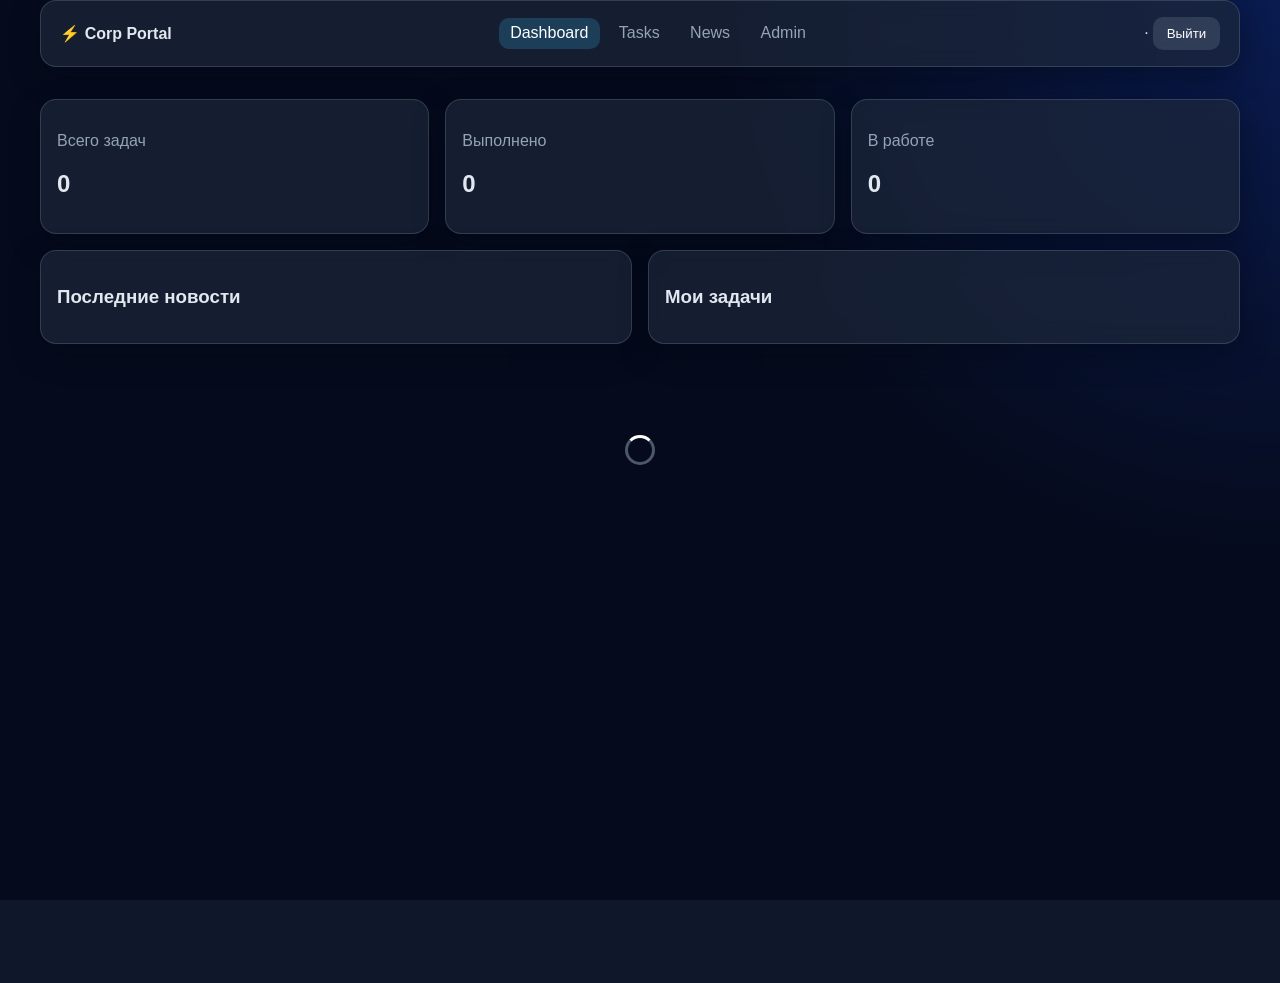
==== public/index.html @ 1dbb8d90 "feat: corporate portal MVP" ====
<!doctype html>
<html lang="ru">

<head>
    <meta charset="UTF-8">
    <meta name="viewport" content="width=device-width,initial-scale=1.0">
    <title>Dashboard</title>
    <link rel="stylesheet" href="assets/css/style.css">
</head>

<body>
    <div id="globalLoader" class="loader hidden">
        <div class="spinner"></div>
    </div>
    <div id="toastWrap" class="toast-wrap"></div>
    <header class="card header container"><b>⚡ Corp Portal</b>
        <nav class="nav"><a class="active" href="index.html">Dashboard</a><a href="tasks.html">Tasks</a><a
                href="news.html">News</a><a id="adminLink" href="admin.html">Admin</a></nav>
        <div><span id="currentUserName"></span> · <span id="currentUserRole"></span> <button id="logoutBtn"
                class="btn secondary">Выйти</button></div>
    </header>
    <main class="page">
        <div class="container grid">
            <section class="grid" style="grid-template-columns:repeat(auto-fit,minmax(220px,1fr))">
                <article class="card" style="padding:1rem">
                    <p class="muted">Всего задач</p>
                    <h2 id="t">0</h2>
                </article>
                <article class="card" style="padding:1rem">
                    <p class="muted">Выполнено</p>
                    <h2 id="c">0</h2>
                </article>
                <article class="card" style="padding:1rem">
                    <p class="muted">В работе</p>
                    <h2 id="p">0</h2>
                </article>
            </section>
            <section class="grid" style="grid-template-columns:repeat(auto-fit,minmax(320px,1fr))">
                <article class="card" style="padding:1rem">
                    <h3>Последние новости</h3>
                    <ul id="n"></ul>
                </article>
                <article class="card" style="padding:1rem">
                    <h3>Мои задачи</h3>
                    <ul id="m"></ul>
                </article>
            </section>
        </div>
    </main>
    <script type="module">
        import { initLayout } from './assets/js/app.js'; import { api } from './assets/js/api.js'; import { loading } from './assets/js/components/ui.js';
        const esc = s => String(s ?? '').replace(/[&<>"']/g, m => ({ '&': '&amp;', '<': '&lt;', '>': '&gt;', '"': '&quot;', "'": '&#039;' }[m]));
        (async () => { loading(true); await initLayout(); const d = await api.dashboard(); t.textContent = d.stats.total; c.textContent = d.stats.completed; p.textContent = d.stats.in_progress; n.innerHTML = d.latest_news.map(x => `<li>${esc(x.title)} <span class='muted'>${esc(x.author_name || '')}</span></li>`).join('') || '<li>Нет новостей</li>'; m.innerHTML = d.my_tasks.map(x => `<li>${esc(x.title)} <span class='badge ${x.status}'>${x.status}</span></li>`).join('') || '<li>Нет задач</li>'; loading(false); })();
    </script>
</body>

</html>
---- public/assets/css/style.css ----
:root{--bg:#0f172a;--bg2:#1e293b;--card:rgba(30,41,59,.68);--text:#e2e8f0;--muted:#94a3b8;--border:rgba(148,163,184,.24);--pri:#38bdf8;--sec:#a855f7;--ok:#22c55e;--warn:#f59e0b;--danger:#ef4444}
*{box-sizing:border-box}html,body{margin:0;padding:0;font-family:Inter,Segoe UI,sans-serif;background:radial-gradient(circle at top right,#1d4ed8,var(--bg) 35%);color:var(--text)}.page{min-height:100vh;padding:1rem}.container{max-width:1200px;margin:0 auto}.card{background:var(--card);border:1px solid var(--border);backdrop-filter:blur(12px);border-radius:16px;box-shadow:0 10px 30px rgba(2,8,23,.45)}.header{display:flex;gap:1rem;justify-content:space-between;align-items:center;padding:1rem 1.2rem;margin-bottom:1rem}.nav{display:flex;gap:.5rem;flex-wrap:wrap}.nav a{padding:.4rem .7rem;border-radius:10px;color:var(--muted);text-decoration:none;transition:.3s}.nav a:hover,.nav a.active{color:#fff;background:rgba(56,189,248,.2)}button,.btn{border:none;border-radius:10px;padding:.55rem .85rem;background:linear-gradient(120deg,var(--pri),var(--sec));color:#fff;cursor:pointer;transition:.3s}.btn.secondary{background:rgba(148,163,184,.2)}.btn.danger{background:linear-gradient(120deg,#ef4444,#f97316)}input,select,textarea{width:100%;border:1px solid var(--border);border-radius:10px;padding:.65rem .75rem;background:rgba(15,23,42,.55);color:var(--text)}.toolbar{display:grid;gap:.75rem;grid-template-columns:repeat(auto-fit,minmax(170px,1fr));padding:1rem;margin-bottom:1rem}.grid{display:grid;gap:1rem}.tasks{grid-template-columns:repeat(auto-fit,minmax(260px,1fr))}.task{padding:1rem}.muted{color:var(--muted)}.badge{display:inline-flex;padding:.2rem .6rem;border-radius:999px;font-size:.75rem}.pending{background:rgba(245,158,11,.18);color:#fbbf24}.in_progress{background:rgba(56,189,248,.2);color:#7dd3fc}.completed{background:rgba(34,197,94,.2);color:#86efac}.low{background:rgba(148,163,184,.2);color:#cbd5e1}.medium{background:rgba(168,85,247,.2);color:#d8b4fe}.high{background:rgba(239,68,68,.2);color:#fca5a5}.modal{position:fixed;inset:0;background:rgba(2,6,23,.7);display:none;align-items:center;justify-content:center}.modal.open{display:flex}.modal-box{width:min(640px,95%);padding:1rem}.toast-wrap{position:fixed;right:1rem;bottom:1rem;display:grid;gap:.5rem}.toast{padding:.7rem .9rem;border-radius:10px}.toast.success{background:#16a34a}.toast.error{background:#dc2626}.loader{position:fixed;inset:0;background:rgba(2,6,23,.7);display:grid;place-items:center}.spinner{width:30px;height:30px;border:3px solid rgba(148,163,184,.5);border-top-color:#fff;border-radius:50%;animation:s 1s linear infinite}.hidden{display:none!important}@keyframes s{to{transform:rotate(360deg)}}::-webkit-scrollbar{width:10px}::-webkit-scrollbar-thumb{background:rgba(56,189,248,.4);border-radius:999px}
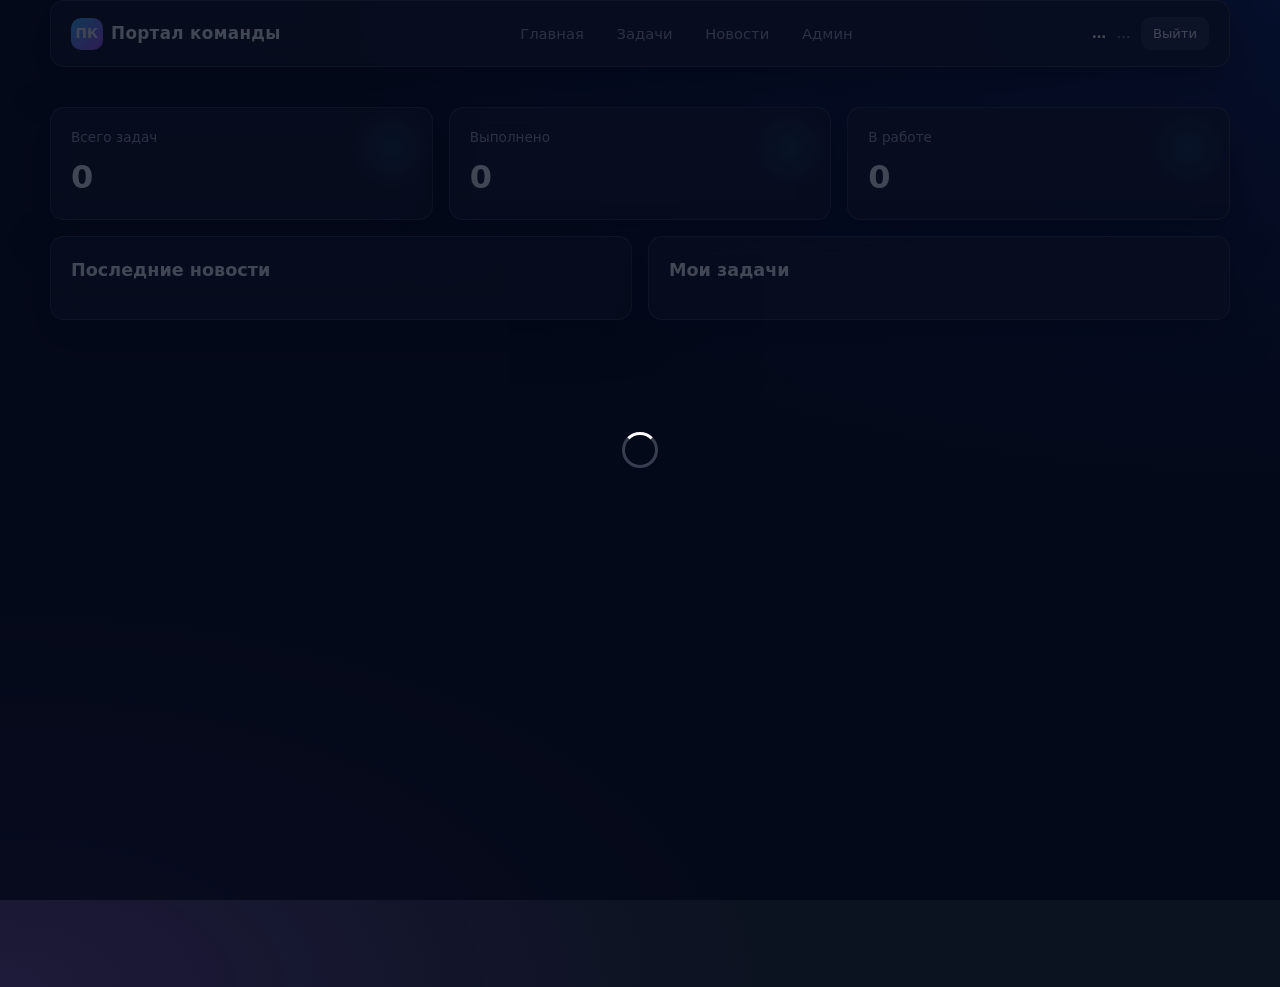
==== commit abe9ef69: "feat(ui): улучшение интерфейса и оформления" ====
--- a/public/index.html
+++ b/public/index.html
@@ -1,57 +1,47 @@
 <!doctype html>
 <html lang="ru">
-
 <head>
-    <meta charset="UTF-8">
-    <meta name="viewport" content="width=device-width,initial-scale=1.0">
-    <title>Dashboard</title>
-    <link rel="stylesheet" href="assets/css/style.css">
+  <meta charset="UTF-8">
+  <meta name="viewport" content="width=device-width, initial-scale=1.0">
+  <title>Главная — Портал команды</title>
+  <link rel="stylesheet" href="assets/css/style.css">
 </head>
-
-<body>
-    <div id="globalLoader" class="loader hidden">
-        <div class="spinner"></div>
+<body data-page="home">
+  <div id="globalLoader" class="loader hidden"><div class="spinner"></div></div>
+  <div id="toastWrap" class="toast-wrap"></div>
+  <header class="card header container">
+    <div class="brand"><span class="brand-mark">ПК</span><span>Портал команды</span></div>
+    <nav class="nav">
+      <a data-page="home" href="index.html">Главная</a>
+      <a data-page="tasks" href="tasks.html">Задачи</a>
+      <a data-page="news" href="news.html">Новости</a>
+      <a data-page="admin" id="adminLink" href="admin.html">Админ</a>
+    </nav>
+    <div class="user-bar">
+      <span><strong id="currentUserName">…</strong></span>
+      <span id="currentUserRole">…</span>
+      <button id="logoutBtn" type="button" class="btn secondary btn-sm">Выйти</button>
     </div>
-    <div id="toastWrap" class="toast-wrap"></div>
-    <header class="card header container"><b>⚡ Corp Portal</b>
-        <nav class="nav"><a class="active" href="index.html">Dashboard</a><a href="tasks.html">Tasks</a><a
-                href="news.html">News</a><a id="adminLink" href="admin.html">Admin</a></nav>
-        <div><span id="currentUserName"></span> · <span id="currentUserRole"></span> <button id="logoutBtn"
-                class="btn secondary">Выйти</button></div>
-    </header>
-    <main class="page">
-        <div class="container grid">
-            <section class="grid" style="grid-template-columns:repeat(auto-fit,minmax(220px,1fr))">
-                <article class="card" style="padding:1rem">
-                    <p class="muted">Всего задач</p>
-                    <h2 id="t">0</h2>
-                </article>
-                <article class="card" style="padding:1rem">
-                    <p class="muted">Выполнено</p>
-                    <h2 id="c">0</h2>
-                </article>
-                <article class="card" style="padding:1rem">
-                    <p class="muted">В работе</p>
-                    <h2 id="p">0</h2>
-                </article>
-            </section>
-            <section class="grid" style="grid-template-columns:repeat(auto-fit,minmax(320px,1fr))">
-                <article class="card" style="padding:1rem">
-                    <h3>Последние новости</h3>
-                    <ul id="n"></ul>
-                </article>
-                <article class="card" style="padding:1rem">
-                    <h3>Мои задачи</h3>
-                    <ul id="m"></ul>
-                </article>
-            </section>
-        </div>
-    </main>
-    <script type="module">
-        import { initLayout } from './assets/js/app.js'; import { api } from './assets/js/api.js'; import { loading } from './assets/js/components/ui.js';
-        const esc = s => String(s ?? '').replace(/[&<>"']/g, m => ({ '&': '&amp;', '<': '&lt;', '>': '&gt;', '"': '&quot;', "'": '&#039;' }[m]));
-        (async () => { loading(true); await initLayout(); const d = await api.dashboard(); t.textContent = d.stats.total; c.textContent = d.stats.completed; p.textContent = d.stats.in_progress; n.innerHTML = d.latest_news.map(x => `<li>${esc(x.title)} <span class='muted'>${esc(x.author_name || '')}</span></li>`).join('') || '<li>Нет новостей</li>'; m.innerHTML = d.my_tasks.map(x => `<li>${esc(x.title)} <span class='badge ${x.status}'>${x.status}</span></li>`).join('') || '<li>Нет задач</li>'; loading(false); })();
-    </script>
+  </header>
+  <main class="page">
+    <div class="container">
+      <section class="grid stats">
+        <article class="card stat-card"><h3>Всего задач</h3><p id="statTotal">0</p></article>
+        <article class="card stat-card"><h3>Выполнено</h3><p id="statCompleted">0</p></article>
+        <article class="card stat-card"><h3>В работе</h3><p id="statProgress">0</p></article>
+      </section>
+      <section class="grid" style="grid-template-columns:repeat(auto-fit,minmax(300px,1fr))">
+        <article class="card section-card">
+          <h3>Последние новости</h3>
+          <ul id="latestNews"></ul>
+        </article>
+        <article class="card section-card">
+          <h3>Мои задачи</h3>
+          <ul id="myTasks"></ul>
+        </article>
+      </section>
+    </div>
+  </main>
+  <script type="module" src="assets/js/pages/dashboard.js"></script>
 </body>
-
-</html>+</html>
--- a/public/assets/css/style.css
+++ b/public/assets/css/style.css
@@ -1,2 +1,545 @@
-:root{--bg:#0f172a;--bg2:#1e293b;--card:rgba(30,41,59,.68);--text:#e2e8f0;--muted:#94a3b8;--border:rgba(148,163,184,.24);--pri:#38bdf8;--sec:#a855f7;--ok:#22c55e;--warn:#f59e0b;--danger:#ef4444}
-*{box-sizing:border-box}html,body{margin:0;padding:0;font-family:Inter,Segoe UI,sans-serif;background:radial-gradient(circle at top right,#1d4ed8,var(--bg) 35%);color:var(--text)}.page{min-height:100vh;padding:1rem}.container{max-width:1200px;margin:0 auto}.card{background:var(--card);border:1px solid var(--border);backdrop-filter:blur(12px);border-radius:16px;box-shadow:0 10px 30px rgba(2,8,23,.45)}.header{display:flex;gap:1rem;justify-content:space-between;align-items:center;padding:1rem 1.2rem;margin-bottom:1rem}.nav{display:flex;gap:.5rem;flex-wrap:wrap}.nav a{padding:.4rem .7rem;border-radius:10px;color:var(--muted);text-decoration:none;transition:.3s}.nav a:hover,.nav a.active{color:#fff;background:rgba(56,189,248,.2)}button,.btn{border:none;border-radius:10px;padding:.55rem .85rem;background:linear-gradient(120deg,var(--pri),var(--sec));color:#fff;cursor:pointer;transition:.3s}.btn.secondary{background:rgba(148,163,184,.2)}.btn.danger{background:linear-gradient(120deg,#ef4444,#f97316)}input,select,textarea{width:100%;border:1px solid var(--border);border-radius:10px;padding:.65rem .75rem;background:rgba(15,23,42,.55);color:var(--text)}.toolbar{display:grid;gap:.75rem;grid-template-columns:repeat(auto-fit,minmax(170px,1fr));padding:1rem;margin-bottom:1rem}.grid{display:grid;gap:1rem}.tasks{grid-template-columns:repeat(auto-fit,minmax(260px,1fr))}.task{padding:1rem}.muted{color:var(--muted)}.badge{display:inline-flex;padding:.2rem .6rem;border-radius:999px;font-size:.75rem}.pending{background:rgba(245,158,11,.18);color:#fbbf24}.in_progress{background:rgba(56,189,248,.2);color:#7dd3fc}.completed{background:rgba(34,197,94,.2);color:#86efac}.low{background:rgba(148,163,184,.2);color:#cbd5e1}.medium{background:rgba(168,85,247,.2);color:#d8b4fe}.high{background:rgba(239,68,68,.2);color:#fca5a5}.modal{position:fixed;inset:0;background:rgba(2,6,23,.7);display:none;align-items:center;justify-content:center}.modal.open{display:flex}.modal-box{width:min(640px,95%);padding:1rem}.toast-wrap{position:fixed;right:1rem;bottom:1rem;display:grid;gap:.5rem}.toast{padding:.7rem .9rem;border-radius:10px}.toast.success{background:#16a34a}.toast.error{background:#dc2626}.loader{position:fixed;inset:0;background:rgba(2,6,23,.7);display:grid;place-items:center}.spinner{width:30px;height:30px;border:3px solid rgba(148,163,184,.5);border-top-color:#fff;border-radius:50%;animation:s 1s linear infinite}.hidden{display:none!important}@keyframes s{to{transform:rotate(360deg)}}::-webkit-scrollbar{width:10px}::-webkit-scrollbar-thumb{background:rgba(56,189,248,.4);border-radius:999px}
+:root {
+  --bg: #0b1220;
+  --bg-soft: #131c2e;
+  --card: rgba(22, 32, 52, 0.82);
+  --text: #e8eef7;
+  --muted: #94a3b8;
+  --border: rgba(148, 163, 184, 0.22);
+  --primary: #38bdf8;
+  --secondary: #a855f7;
+  --success: #22c55e;
+  --warning: #f59e0b;
+  --danger: #ef4444;
+  --shadow: 0 14px 40px rgba(2, 8, 23, 0.55);
+  --radius: 14px;
+}
+
+* {
+  box-sizing: border-box;
+}
+
+html,
+body {
+  margin: 0;
+  padding: 0;
+  font-family: 'Segoe UI', Inter, system-ui, sans-serif;
+  background:
+    radial-gradient(ellipse 80% 50% at 100% 0%, rgba(29, 78, 216, 0.35), transparent),
+    radial-gradient(ellipse 60% 40% at 0% 100%, rgba(168, 85, 247, 0.12), transparent),
+    var(--bg);
+  color: var(--text);
+  line-height: 1.5;
+}
+
+a {
+  color: inherit;
+  text-decoration: none;
+}
+
+.page {
+  min-height: 100vh;
+  padding: 1.25rem 1rem 2rem;
+}
+
+.container {
+  max-width: 1180px;
+  margin: 0 auto;
+}
+
+.card {
+  background: var(--card);
+  border: 1px solid var(--border);
+  backdrop-filter: blur(14px);
+  border-radius: var(--radius);
+  box-shadow: var(--shadow);
+}
+
+.header {
+  display: flex;
+  flex-wrap: wrap;
+  gap: 1rem;
+  align-items: center;
+  justify-content: space-between;
+  padding: 0.9rem 1.25rem;
+  margin-bottom: 1.25rem;
+}
+
+.brand {
+  display: flex;
+  align-items: center;
+  gap: 0.5rem;
+  font-weight: 700;
+  font-size: 1.05rem;
+  letter-spacing: 0.02em;
+}
+
+.brand-mark {
+  width: 32px;
+  height: 32px;
+  border-radius: 10px;
+  background: linear-gradient(135deg, var(--primary), var(--secondary));
+  display: grid;
+  place-items: center;
+  font-size: 0.85rem;
+}
+
+.nav {
+  display: flex;
+  gap: 0.35rem;
+  flex-wrap: wrap;
+}
+
+.nav a {
+  padding: 0.45rem 0.85rem;
+  border-radius: 10px;
+  color: var(--muted);
+  font-size: 0.92rem;
+  transition: background 0.25s, color 0.25s;
+}
+
+.nav a:hover,
+.nav a.active {
+  color: #fff;
+  background: rgba(56, 189, 248, 0.18);
+}
+
+.user-bar {
+  display: flex;
+  align-items: center;
+  gap: 0.65rem;
+  flex-wrap: wrap;
+  font-size: 0.88rem;
+  color: var(--muted);
+}
+
+.user-bar strong {
+  color: var(--text);
+  font-weight: 600;
+}
+
+.grid {
+  display: grid;
+  gap: 1rem;
+}
+
+.grid.stats {
+  grid-template-columns: repeat(auto-fit, minmax(200px, 1fr));
+  margin-bottom: 1rem;
+}
+
+.stat-card {
+  padding: 1.15rem 1.25rem;
+  position: relative;
+  overflow: hidden;
+}
+
+.stat-card::after {
+  content: '';
+  position: absolute;
+  top: 0;
+  right: 0;
+  width: 80px;
+  height: 80px;
+  background: radial-gradient(circle, rgba(56, 189, 248, 0.15), transparent 70%);
+  pointer-events: none;
+}
+
+.stat-card h3 {
+  margin: 0;
+  font-size: 0.85rem;
+  font-weight: 500;
+  color: var(--muted);
+}
+
+.stat-card p {
+  margin: 0.35rem 0 0;
+  font-size: 2rem;
+  font-weight: 700;
+}
+
+.section-card {
+  padding: 1.25rem;
+}
+
+.section-card h2,
+.section-card h3 {
+  margin: 0 0 1rem;
+  font-size: 1.1rem;
+}
+
+.section-card ul {
+  margin: 0;
+  padding-left: 1.1rem;
+}
+
+.section-card li {
+  margin-bottom: 0.5rem;
+}
+
+.muted {
+  color: var(--muted);
+  font-size: 0.9rem;
+}
+
+label {
+  display: block;
+  font-size: 0.82rem;
+  color: var(--muted);
+  margin-bottom: 0.35rem;
+}
+
+input,
+select,
+textarea {
+  width: 100%;
+  border: 1px solid var(--border);
+  border-radius: 10px;
+  padding: 0.65rem 0.8rem;
+  background: rgba(11, 18, 32, 0.65);
+  color: var(--text);
+  font: inherit;
+  transition: border-color 0.2s, box-shadow 0.2s;
+}
+
+input:focus,
+select:focus,
+textarea:focus {
+  outline: none;
+  border-color: rgba(56, 189, 248, 0.55);
+  box-shadow: 0 0 0 3px rgba(56, 189, 248, 0.12);
+}
+
+textarea {
+  min-height: 100px;
+  resize: vertical;
+}
+
+.form-grid {
+  display: grid;
+  gap: 0.85rem;
+}
+
+.toolbar {
+  padding: 1rem;
+  margin-bottom: 1rem;
+  display: grid;
+  gap: 0.75rem;
+  grid-template-columns: repeat(auto-fit, minmax(160px, 1fr));
+  align-items: end;
+}
+
+.toolbar-actions {
+  display: flex;
+  gap: 0.5rem;
+  flex-wrap: wrap;
+}
+
+button,
+.btn {
+  border: none;
+  border-radius: 10px;
+  padding: 0.55rem 1rem;
+  font: inherit;
+  font-size: 0.9rem;
+  cursor: pointer;
+  color: #fff;
+  background: linear-gradient(120deg, var(--primary), var(--secondary));
+  transition: transform 0.2s, filter 0.2s;
+}
+
+button:hover,
+.btn:hover {
+  transform: translateY(-1px);
+  filter: brightness(1.06);
+}
+
+.btn.secondary {
+  background: rgba(148, 163, 184, 0.18);
+  color: var(--text);
+}
+
+.btn.danger {
+  background: linear-gradient(120deg, #dc2626, #f97316);
+}
+
+.btn-sm {
+  padding: 0.4rem 0.75rem;
+  font-size: 0.82rem;
+}
+
+.grid.tasks {
+  grid-template-columns: repeat(auto-fill, minmax(280px, 1fr));
+}
+
+.task-card {
+  padding: 1.15rem;
+  display: grid;
+  gap: 0.65rem;
+  transition: transform 0.25s, border-color 0.25s;
+}
+
+.task-card:hover {
+  transform: translateY(-2px);
+  border-color: rgba(56, 189, 248, 0.35);
+}
+
+.task-card h3 {
+  margin: 0;
+  font-size: 1.05rem;
+}
+
+.task-meta {
+  display: flex;
+  flex-wrap: wrap;
+  gap: 0.4rem;
+}
+
+.task-actions {
+  display: flex;
+  flex-wrap: wrap;
+  gap: 0.4rem;
+  margin-top: 0.25rem;
+}
+
+.badge {
+  display: inline-flex;
+  align-items: center;
+  padding: 0.2rem 0.55rem;
+  border-radius: 999px;
+  font-size: 0.75rem;
+  font-weight: 600;
+}
+
+.badge.pending {
+  background: rgba(245, 158, 11, 0.2);
+  color: #fcd34d;
+}
+
+.badge.in_progress {
+  background: rgba(56, 189, 248, 0.2);
+  color: #7dd3fc;
+}
+
+.badge.completed {
+  background: rgba(34, 197, 94, 0.2);
+  color: #86efac;
+}
+
+.badge.low {
+  background: rgba(148, 163, 184, 0.2);
+  color: #cbd5e1;
+}
+
+.badge.medium {
+  background: rgba(168, 85, 247, 0.22);
+  color: #d8b4fe;
+}
+
+.badge.high {
+  background: rgba(239, 68, 68, 0.22);
+  color: #fca5a5;
+}
+
+.badge.role-admin {
+  background: rgba(168, 85, 247, 0.22);
+  color: #e9d5ff;
+}
+
+.badge.role-employee {
+  background: rgba(56, 189, 248, 0.18);
+  color: #bae6fd;
+}
+
+.news-card {
+  padding: 1.2rem;
+  display: grid;
+  gap: 0.6rem;
+}
+
+.news-card h3 {
+  margin: 0;
+  font-size: 1.15rem;
+}
+
+.table-wrap {
+  overflow-x: auto;
+}
+
+table {
+  width: 100%;
+  border-collapse: collapse;
+  font-size: 0.9rem;
+}
+
+th,
+td {
+  padding: 0.75rem 0.6rem;
+  text-align: left;
+  border-bottom: 1px solid var(--border);
+}
+
+th {
+  color: var(--muted);
+  font-weight: 600;
+  font-size: 0.8rem;
+  text-transform: uppercase;
+  letter-spacing: 0.04em;
+}
+
+.login-wrap {
+  min-height: 100vh;
+  display: grid;
+  place-items: center;
+  padding: 1.5rem;
+}
+
+.login-card {
+  width: min(420px, 100%);
+  padding: 1.75rem;
+}
+
+.login-card h1 {
+  margin: 0 0 0.35rem;
+  font-size: 1.5rem;
+}
+
+.login-card .subtitle {
+  margin: 0 0 1.25rem;
+}
+
+.error-text {
+  color: #fca5a5;
+  font-size: 0.85rem;
+  min-height: 1.2em;
+}
+
+.modal {
+  position: fixed;
+  inset: 0;
+  background: rgba(2, 6, 23, 0.75);
+  display: none;
+  align-items: center;
+  justify-content: center;
+  z-index: 30;
+  padding: 1rem;
+}
+
+.modal.open {
+  display: flex;
+  animation: fadeIn 0.25s ease;
+}
+
+.modal-box {
+  width: min(560px, 100%);
+  max-height: 90vh;
+  overflow-y: auto;
+  padding: 1.25rem;
+}
+
+.modal-box h2 {
+  margin: 0 0 1rem;
+  font-size: 1.2rem;
+}
+
+.toast-wrap {
+  position: fixed;
+  right: 1rem;
+  bottom: 1rem;
+  display: grid;
+  gap: 0.5rem;
+  z-index: 50;
+}
+
+.toast {
+  padding: 0.75rem 1rem;
+  border-radius: 10px;
+  color: #fff;
+  box-shadow: var(--shadow);
+  font-size: 0.9rem;
+  animation: slideIn 0.3s ease;
+}
+
+.toast.success {
+  background: linear-gradient(120deg, #15803d, #22c55e);
+}
+
+.toast.error {
+  background: linear-gradient(120deg, #b91c1c, #ef4444);
+}
+
+.loader {
+  position: fixed;
+  inset: 0;
+  background: rgba(2, 6, 23, 0.72);
+  display: grid;
+  place-items: center;
+  z-index: 60;
+}
+
+.spinner {
+  width: 36px;
+  height: 36px;
+  border: 3px solid rgba(148, 163, 184, 0.35);
+  border-top-color: #fff;
+  border-radius: 50%;
+  animation: spin 0.9s linear infinite;
+}
+
+.hidden {
+  display: none !important;
+}
+
+.empty-state {
+  text-align: center;
+  padding: 2rem 1rem;
+  color: var(--muted);
+}
+
+@keyframes spin {
+  to {
+    transform: rotate(360deg);
+  }
+}
+
+@keyframes fadeIn {
+  from {
+    opacity: 0;
+    transform: translateY(8px);
+  }
+  to {
+    opacity: 1;
+    transform: none;
+  }
+}
+
+@keyframes slideIn {
+  from {
+    opacity: 0;
+    transform: translateX(12px);
+  }
+  to {
+    opacity: 1;
+    transform: none;
+  }
+}
+
+::-webkit-scrollbar {
+  width: 9px;
+  height: 9px;
+}
+
+::-webkit-scrollbar-thumb {
+  background: rgba(56, 189, 248, 0.35);
+  border-radius: 999px;
+}
+
+@media (max-width: 720px) {
+  .header {
+    flex-direction: column;
+    align-items: flex-start;
+  }
+
+  .nav {
+    width: 100%;
+  }
+}
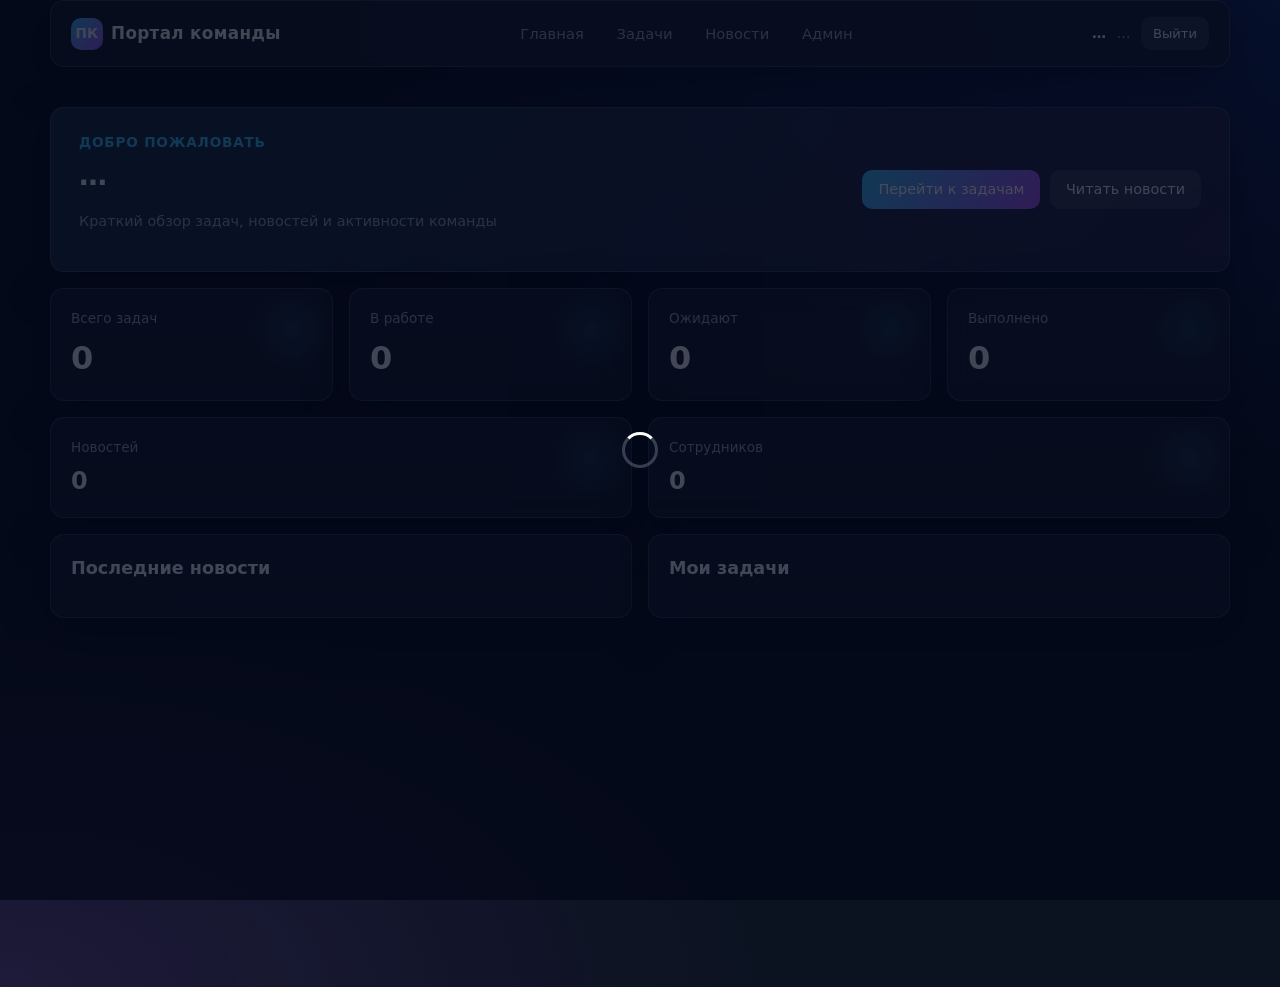
==== commit 11cd2bcc: "feat: расширенное наполнение БД и улучшение главной страницы" ====
--- a/public/index.html
+++ b/public/index.html
@@ -25,19 +25,38 @@
   </header>
   <main class="page">
     <div class="container">
+      <section class="card welcome-hero">
+        <div>
+          <p class="welcome-label">Добро пожаловать</p>
+          <h1 id="welcomeName">…</h1>
+          <p class="muted">Краткий обзор задач, новостей и активности команды</p>
+        </div>
+        <div class="welcome-actions">
+          <a class="btn" href="tasks.html">Перейти к задачам</a>
+          <a class="btn secondary" href="news.html">Читать новости</a>
+        </div>
+      </section>
+
       <section class="grid stats">
         <article class="card stat-card"><h3>Всего задач</h3><p id="statTotal">0</p></article>
+        <article class="card stat-card"><h3>В работе</h3><p id="statProgress">0</p></article>
+        <article class="card stat-card"><h3>Ожидают</h3><p id="statPending">0</p></article>
         <article class="card stat-card"><h3>Выполнено</h3><p id="statCompleted">0</p></article>
-        <article class="card stat-card"><h3>В работе</h3><p id="statProgress">0</p></article>
       </section>
+
+      <section class="grid stats secondary-stats">
+        <article class="card stat-card compact"><h3>Новостей</h3><p id="statNews">0</p></article>
+        <article class="card stat-card compact"><h3>Сотрудников</h3><p id="statUsers">0</p></article>
+      </section>
+
       <section class="grid" style="grid-template-columns:repeat(auto-fit,minmax(300px,1fr))">
         <article class="card section-card">
           <h3>Последние новости</h3>
-          <ul id="latestNews"></ul>
+          <ul id="latestNews" class="feed-list"></ul>
         </article>
         <article class="card section-card">
           <h3>Мои задачи</h3>
-          <ul id="myTasks"></ul>
+          <ul id="myTasks" class="feed-list"></ul>
         </article>
       </section>
     </div>
--- a/public/assets/css/style.css
+++ b/public/assets/css/style.css
@@ -157,6 +157,68 @@
   font-weight: 700;
 }
 
+.stat-card.compact p {
+  font-size: 1.5rem;
+}
+
+.secondary-stats {
+  grid-template-columns: repeat(auto-fit, minmax(160px, 1fr));
+  margin-bottom: 1rem;
+}
+
+.welcome-hero {
+  display: flex;
+  flex-wrap: wrap;
+  align-items: center;
+  justify-content: space-between;
+  gap: 1.25rem;
+  padding: 1.5rem 1.75rem;
+  margin-bottom: 1rem;
+  background:
+    linear-gradient(135deg, rgba(56, 189, 248, 0.12), rgba(168, 85, 247, 0.1)),
+    var(--card);
+}
+
+.welcome-hero h1 {
+  margin: 0.15rem 0 0.5rem;
+  font-size: 1.75rem;
+}
+
+.welcome-label {
+  margin: 0;
+  font-size: 0.85rem;
+  color: var(--primary);
+  font-weight: 600;
+  text-transform: uppercase;
+  letter-spacing: 0.06em;
+}
+
+.welcome-actions {
+  display: flex;
+  gap: 0.6rem;
+  flex-wrap: wrap;
+}
+
+.welcome-actions .btn {
+  text-decoration: none;
+  display: inline-flex;
+  align-items: center;
+}
+
+.feed-list {
+  margin: 0;
+  padding-left: 1.1rem;
+}
+
+.feed-list li {
+  margin-bottom: 0.65rem;
+  line-height: 1.45;
+}
+
+.feed-list li strong {
+  font-weight: 600;
+}
+
 .section-card {
   padding: 1.25rem;
 }
